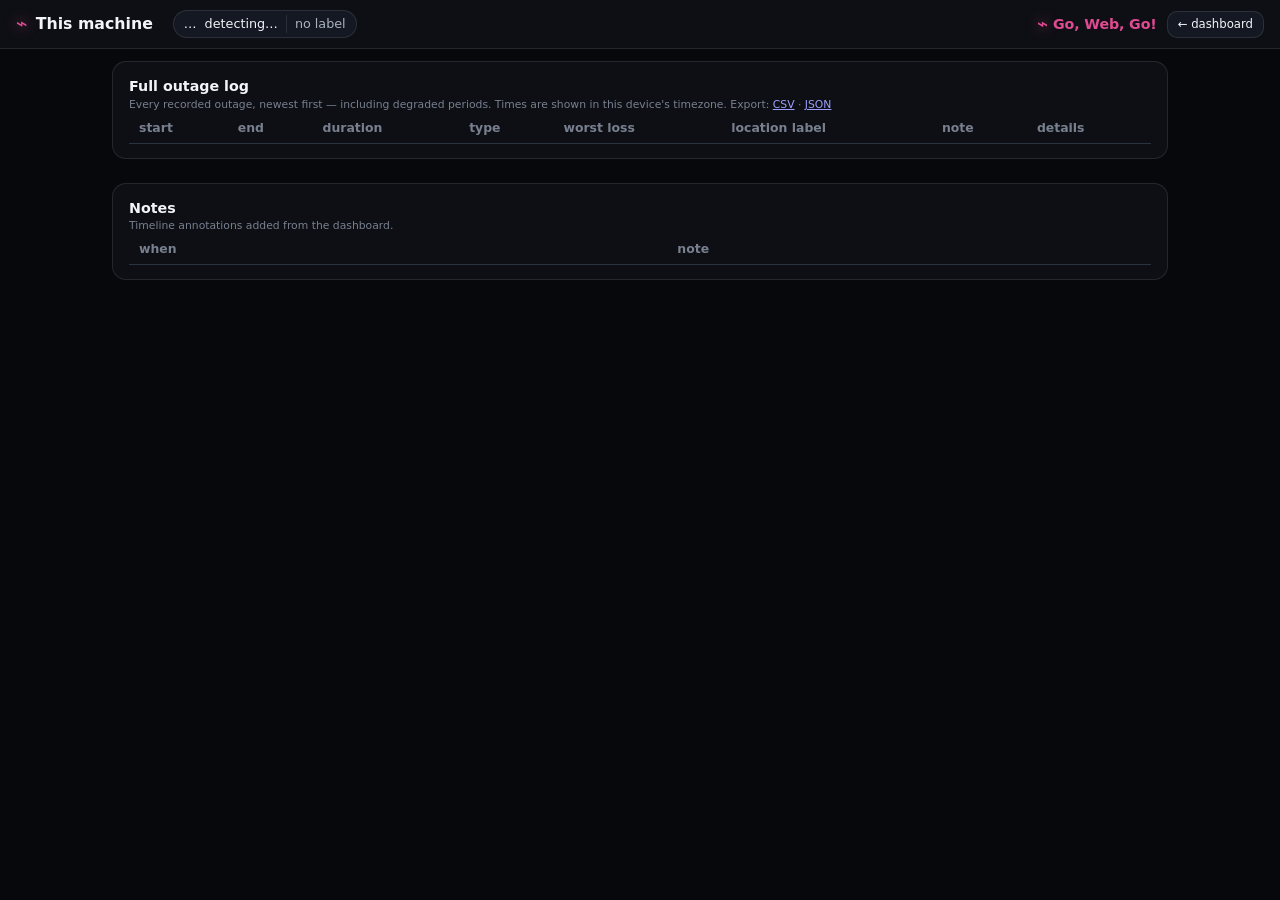
==== static/logs.html @ 20418af7 "Go, Web, Go! — home network monitor Self-hosted FastAPI + SQLite monitor with a live SSE dashboard: " ====
<!DOCTYPE html>
<html lang="en">
<head>
<meta charset="utf-8">
<meta name="viewport" content="width=device-width, initial-scale=1">
<title>Outage log — Go, Web, Go!</title>
<link rel="icon" id="favicon" href="icon.svg" type="image/svg+xml">
<link rel="stylesheet" href="themes.css?v=2">
<link rel="stylesheet" href="style.css?v=16">
<style>
  main { max-width: 1080px; }
  .log-head { display: flex; align-items: baseline; gap: 12px;
    flex-wrap: wrap; }
  .log-head .back { color: var(--accent); text-decoration: none;
    font-size: 0.85rem; }
  .log-head .back:hover { text-decoration: underline; }
  details.trace { margin-top: 4px; }
  details.trace summary { cursor: pointer; color: var(--accent);
    font-size: 0.75rem; }
  details.trace pre { font: 0.72rem/1.5 ui-monospace, Consolas, monospace;
    color: var(--ink-2); overflow-x: auto; margin-top: 4px; }
  .muted { color: var(--muted); }
  td { vertical-align: top; }
  .note-cell { max-width: 240px; }
  .note-view { background: none; border: none; padding: 0; cursor: pointer;
    color: var(--ink); font: inherit; text-align: left; }
  .note-view:hover { color: var(--accent); }
  .note-add, .note-edit { background: none; border: 1px dashed var(--border);
    border-radius: 8px; padding: 2px 8px; cursor: pointer;
    color: var(--muted); font-size: 0.75rem; }
  .note-add:hover, .note-edit:hover { color: var(--accent);
    border-color: var(--accent); }
  .note-edit { border-style: solid; margin-left: 6px; }
  #noteDlg textarea { width: 100%; min-height: 90px; margin: 10px 0;
    background: var(--surface-2); border: 1px solid var(--border);
    color: var(--ink); border-radius: 10px; padding: 8px 10px;
    font: inherit; resize: vertical; }
</style>
</head>
<body>
<header class="topbar">
  <div class="brand">
    <a class="brand-link" href="index.html" aria-label="Back to dashboard">
      <span class="logo" aria-hidden="true">⌁</span>
      <h1 id="machineName">This machine</h1>
    </a>
    <span id="monState" class="mon-state" role="status"></span>
  </div>
  <div class="conn-badge" id="connBadge">
    <span id="connIcon" aria-hidden="true">…</span>
    <span id="connName">detecting…</span>
    <span class="label-chip"><span id="labelText">no label</span></span>
  </div>
  <div class="top-actions">
    <span class="app-name">Go,&nbsp;Web,&nbsp;Go!</span>
    <a class="btn btn-small" href="index.html">← dashboard</a>
  </div>
</header>
<main>
  <div class="card">
    <div class="log-head">
      <h2>Full outage log</h2>
      <span class="hint" id="count"></span>
    </div>
    <p class="fineprint">Every recorded outage, newest first — including
      degraded periods. Times are shown in this device's timezone.
      Export: <a id="csv" href="/api/export?table=outages&from=0&to=0">CSV</a>
      · <a id="json" href="/api/export?table=outages&fmt=json&from=0&to=0">JSON</a></p>
    <div class="table-scroll" style="max-height:none">
      <table>
        <thead><tr><th>start</th><th>end</th><th>duration</th><th>type</th>
          <th>worst loss</th><th>location label</th><th>note</th>
          <th>details</th></tr>
        </thead>
        <tbody id="rows"></tbody>
      </table>
    </div>
  </div>
  <div class="card" style="margin-top:12px">
    <h2>Notes</h2>
    <p class="fineprint">Timeline annotations added from the dashboard.</p>
    <div class="table-scroll" style="max-height:none">
      <table>
        <thead><tr><th>when</th><th>note</th></tr></thead>
        <tbody id="notes"></tbody>
      </table>
    </div>
  </div>
</main>
<dialog id="noteDlg">
  <form method="dialog" id="noteForm">
    <h2>Note for this outage</h2>
    <p class="fineprint" id="noteWhen"></p>
    <textarea id="noteText" maxlength="500"
      placeholder="e.g. router was mid-reboot / ISP confirmed maintenance"
      ></textarea>
    <p class="err" id="noteErr" role="alert"></p>
    <div class="row">
      <button type="button" class="btn" data-dismiss>Cancel</button>
      <button class="btn btn-primary" id="noteSave" value="ok">Save</button>
    </div>
  </form>
</dialog>
<dialog id="loginDlg">
  <form method="dialog" id="loginForm">
    <h2>Enter passcode</h2>
    <p class="fineprint">This dashboard is passcode-protected. Enter the
      passcode to continue.</p>
    <input id="pin" type="password" inputmode="numeric" pattern="[0-9]*"
           autocomplete="current-password" placeholder="passcode" required>
    <p id="loginErr" class="err" role="alert"></p>
    <div class="row">
      <button class="btn btn-primary" id="loginGo" value="ok">Unlock</button>
    </div>
  </form>
</dialog>
<script src="favicon.js?v=2"></script>
<script>
"use strict";
document.documentElement.dataset.theme =
  localStorage.getItem("wtb_theme") || "neon";

let csrf = localStorage.getItem("wtb_csrf") || null;

/* passcode gate, mirrors app.js showLogin */
function showLogin(blocking) {
  return new Promise((resolve) => {
    const dlg = document.getElementById("loginDlg");
    document.getElementById("loginErr").textContent = "";
    document.getElementById("pin").value = "";
    dlg.returnValue = "";
    if (dlg.open) return resolve(false);
    dlg.showModal();
    dlg.onkeydown = (ev) => {
      if (blocking && ev.key === "Escape") ev.preventDefault();
    };
    document.getElementById("loginForm").onsubmit = async (ev) => {
      ev.preventDefault();
      try {
        const r = await fetch("/api/auth/login", {
          method: "POST", headers: { "Content-Type": "application/json" },
          body: JSON.stringify({
            passcode: document.getElementById("pin").value }),
        });
        if (!r.ok) throw r;
        csrf = (await r.json()).csrf;
        localStorage.setItem("wtb_csrf", csrf);
        dlg.close("ok");
      } catch (e) {
        document.getElementById("loginErr").textContent =
          e.status === 429 ? "Too many attempts — wait 5 minutes."
            : "Wrong passcode.";
      }
    };
    dlg.onclose = () => resolve(dlg.returnValue === "ok");
  });
}

const LAYER = {
  link: ["--lay-link", "link — cable/dock/adapter/WiFi"],
  lan: ["--lay-lan", "router/LAN"],
  internet: ["--lay-inet", "internet (ISP)"],
  degraded: ["--warn", "degraded (loss/latency)"],
  dns: ["--warn", "DNS"],
};
const esc = (s) => String(s).replace(/[&<>"']/g, (c) => ({
  "&": "&amp;", "<": "&lt;", ">": "&gt;", '"': "&quot;", "'": "&#39;" }[c]));
const pad = (n) => String(n).padStart(2, "0");
function fmt(ts) {
  const d = new Date(ts * 1000);
  return `${d.getFullYear()}-${pad(d.getMonth() + 1)}-${pad(d.getDate())} ` +
    `${pad(d.getHours())}:${pad(d.getMinutes())}:${pad(d.getSeconds())}`;
}
function dur(s) {
  s = Math.round(s);
  if (s < 60) return s + "s";
  if (s < 3600) return `${(s / 60) | 0}m ${s % 60}s`;
  return `${(s / 3600) | 0}h ${((s % 3600) / 60) | 0}m`;
}

const now = Date.now() / 1000;

// same live header + favicon as the dashboard, refreshed every 30 s
function refreshStatus() {
  fetch("/api/status").then((r) => r.json()).then((s) => {
    document.getElementById("machineName").textContent =
      s.machine_name || "This machine";
    const mon = document.getElementById("monState");
    mon.innerHTML = (s.monitoring ? "●" : "⏸")
      + ' <span class="mon-txt">' + (s.monitoring ? "recording" : "paused")
      + "</span>";
    mon.className = "mon-state " + (s.monitoring ? "rec" : "paused");
    document.getElementById("connIcon").textContent =
      s.conn_type === "wifi" ? "📶" : "🔌";
    let name = s.conn_type === "wifi" ? (s.ssid || "WiFi")
      : (s.adapter || "…");
    if (s.link_mbps) name += ` · ${s.link_mbps >= 1000
      ? (s.link_mbps / 1000) + " Gbps" : s.link_mbps + " Mbps"}`;
    document.getElementById("connName").textContent = name;
    document.getElementById("labelText").textContent = s.label || "no label";
    wtbFavicon.update(s);
  }).catch(() => {});
}
setInterval(refreshStatus, 30000);

// exports with loading feedback
function busyDownload(el, url, filename) {
  if (el.getAttribute("aria-busy") === "true") return;
  const sp = document.createElement("span");
  sp.className = "spin";
  el.setAttribute("aria-busy", "true");
  el.prepend(sp);
  fetch(url).then((r) => r.blob()).then((b) => {
    const u = URL.createObjectURL(b);
    const a = document.createElement("a");
    a.href = u; a.download = filename; a.click();
    URL.revokeObjectURL(u);
  }).finally(() => { sp.remove(); el.removeAttribute("aria-busy"); });
}
document.getElementById("csv").onclick = (e) => {
  e.preventDefault();
  busyDownload(e.target, `/api/export?table=outages&from=0&to=${now}`,
               "whatthebit_outages.csv");
};
document.getElementById("json").onclick = (e) => {
  e.preventDefault();
  busyDownload(e.target,
               `/api/export?table=outages&fmt=json&from=0&to=${now}`,
               "whatthebit_outages.json");
};

let outages = [];
const NOTE_PREVIEW = 48;

function noteCell(o) {
  if (!o.note)
    return `<button class="note-add" data-id="${o.id}">＋ add note</button>`;
  const full = esc(o.note);
  const short = o.note.length > NOTE_PREVIEW
    ? esc(o.note.slice(0, NOTE_PREVIEW)) + "…" : full;
  return `<button class="note-view" data-id="${o.id}" data-open="0"
    title="click to ${o.note.length > NOTE_PREVIEW ? "expand" : "edit"}"
    >${short}</button><button class="note-edit" data-id="${o.id}"
    aria-label="edit note">✎</button>`;
}

function render() {
  document.getElementById("count").textContent =
    `${outages.length} outage${outages.length === 1 ? "" : "s"} on record`;
  document.getElementById("rows").innerHTML = outages.map((o) => {
    const [cvar, name] = LAYER[o.layer] || ["--lay-link", o.layer];
    const end = o.end_ts || now;
    let details = o.self_saturated
      ? "<div>⚠ this PC was saturating the link</div>" : "";
    if (o.traceroute) {
      details += `<details class="trace"><summary>traceroute during
        outage</summary><pre>${o.traceroute.map((h) =>
          `${String(h.hop).padStart(2)}  ${h.ip || "*"}  ${
            h.ms != null ? h.ms + " ms" : "timeout"}`).join("\n")}</pre>
        </details>`;
    } else if (o.layer === "link" || o.layer === "lan") {
      details += `<span class="muted">no traceroute — local drop, nothing
        to trace</span>`;
    }
    return `<tr>
      <td>${fmt(o.start_ts)}</td>
      <td>${o.end_ts ? fmt(o.end_ts) : "<strong>ongoing</strong>"}</td>
      <td>${dur(end - o.start_ts)}</td>
      <td><span class="layer-chip"><i class="sw"
        style="background:var(${cvar})"></i>${name}</span></td>
      <td>${o.worst_loss_pct != null
        ? o.worst_loss_pct.toFixed(0) + "%" : "–"}</td>
      <td>${o.label_at_time ? esc(o.label_at_time)
        : '<span class="muted">unlabeled</span>'}</td>
      <td class="note-cell">${noteCell(o)}</td>
      <td>${details || '<span class="muted">–</span>'}</td></tr>`;
  }).join("") || "<tr><td colspan=8>no outages recorded 🎉</td></tr>";
  wireNotes();
}

function wireNotes() {
  document.querySelectorAll(".note-view").forEach((b) => {
    b.onclick = () => {
      const o = outages.find((x) => x.id === +b.dataset.id);
      if (o.note.length <= NOTE_PREVIEW) return openNoteDlg(o);
      const open = b.dataset.open === "1";
      b.textContent = open
        ? o.note.slice(0, NOTE_PREVIEW) + "…" : o.note;
      b.dataset.open = open ? "0" : "1";
    };
  });
  document.querySelectorAll(".note-add, .note-edit").forEach((b) => {
    b.onclick = () =>
      openNoteDlg(outages.find((x) => x.id === +b.dataset.id));
  });
}

const noteDlg = document.getElementById("noteDlg");
let noteFor = null;
function openNoteDlg(o) {
  noteFor = o;
  document.getElementById("noteWhen").textContent =
    `${fmt(o.start_ts)} · ${(LAYER[o.layer] || [0, o.layer])[1]}`;
  document.getElementById("noteText").value = o.note || "";
  document.getElementById("noteErr").textContent = "";
  noteDlg.showModal();
}

async function saveNote(text) {
  const call = () => fetch("/api/outage/note", {
    method: "POST",
    headers: { "Content-Type": "application/json", "X-CSRF": csrf || "" },
    body: JSON.stringify({ id: noteFor.id, text }),
  });
  let r = await call();
  if (r.status === 401 && await showLogin(false)) r = await call();
  if (!r.ok) {
    document.getElementById("noteErr").textContent =
      "Saving failed (" + r.status + ").";
    return false;
  }
  return true;
}

document.getElementById("noteForm").onsubmit = async (ev) => {
  if (ev.submitter && ev.submitter.value === "cancel") return;
  ev.preventDefault();
  const btn = document.getElementById("noteSave");
  const sp = document.createElement("span");
  sp.className = "spin";
  btn.setAttribute("aria-busy", "true");
  btn.prepend(sp);
  try {
    const text = document.getElementById("noteText").value.trim();
    if (await saveNote(text)) {
      noteFor.note = text || null;
      noteDlg.close();
      render();
    }
  } finally {
    sp.remove();
    btn.removeAttribute("aria-busy");
  }
};

function loadData() {
  fetch(`/api/outages?from=0&to=${now}`).then((r) => r.json()).then((o) => {
    outages = o;
    render();
  });

  fetch(`/api/notes?from=0&to=${now}`).then((r) => r.json()).then((ns) => {
    document.getElementById("notes").innerHTML = ns.reverse().map((n) =>
      `<tr><td>${fmt(n.ts)}</td><td>${esc(n.text)}</td></tr>`).join("")
      || "<tr><td colspan=2>none yet</td></tr>";
  });
}

// dialog Cancel buttons are type=button so Enter submits the primary action
document.addEventListener("click", (ev) => {
  const b = ev.target.closest("[data-dismiss]");
  if (b) { const d = b.closest("dialog"); if (d) d.close("cancel"); }
});

// gate on the passcode when protected and not on the host, then load
async function boot() {
  let st = { enabled: false, authed: true, superuser: true };
  try { st = await (await fetch("/api/auth/state")).json(); } catch { /* */ }
  if (st.enabled && !st.authed && !st.superuser) await showLogin(true);
  refreshStatus();
  loadData();
}
boot();
</script>
</body>
</html>
---- static/themes.css ----
/* Three themes as CSS custom properties. Series palettes were validated with
   the dataviz six-checks script against each theme's own chart surface
   (lightness band, chroma floor, adjacent-pair CVD ΔE, 3:1 contrast). Series
   colors follow the entity: 1=router, 2=1.1.1.1, 3=8.8.8.8, 4=ISP hop,
   5=download, 6=upload. Status colors are reserved for states and never
   reused as series. */

:root, :root[data-theme="neon"] {
  color-scheme: dark;
  --page: #07080b;
  --surface: #0d0f14;
  --surface-2: #141822;
  --ink: #f2f4f8;
  --ink-2: #aab2c0;
  --muted: #78808f;
  --grid: #1d222e;
  --baseline: #2b3242;
  --border: rgba(255,255,255,0.10);
  --accent: #e04a92;

  --series-1: #2196d9;  /* router */
  --series-2: #e06a2b;  /* 1.1.1.1 */
  --series-3: #10a659;  /* 8.8.8.8 */
  --series-4: #e04a92;  /* ISP hop */
  --series-5: #b98a00;  /* download */
  --series-6: #9a79ea;  /* upload */

  --ok: #0ca30c;
  --warn: #fab219;
  --serious: #ec835a;
  --crit: #d03b3b;
  /* outage layer identities — deliberately away from the green/amber/red
     quality ramp (CVD-checked as a set with --ok/--warn) */
  --lay-link: #d6336c;  /* link outage: cable/dock/adapter/WiFi */
  --lay-lan: #1098ad;   /* router/LAN outage */
  --lay-inet: #9a79ea;  /* internet (ISP) outage */
  --idle: #2b3242;      /* not monitoring */
  --glow: 0 0 14px;
  /* scrollbar tint (Firefox solid fallback); recomputes per theme */
  --scrollbar: color-mix(in srgb, var(--accent) 55%, var(--page));
}

:root[data-theme="midnight"] {
  color-scheme: dark;
  --page: #0c0f1a;
  --surface: #141826;
  --surface-2: #1b2033;
  --ink: #e8ebf4;
  --ink-2: #a7aec4;
  --muted: #767d95;
  --grid: #222741;
  --baseline: #303755;
  --border: rgba(255,255,255,0.09);
  --accent: #5a7de0;

  --series-1: #28a396;
  --series-2: #5a7de0;
  --series-3: #b8892b;
  --series-4: #c76f8d;
  --series-5: #8f7fd6;
  --series-6: #4e9e5f;

  --ok: #0ca30c;
  --warn: #fab219;
  --serious: #ec835a;
  --crit: #d03b3b;
  --lay-link: #d6336c;
  --lay-lan: #279fb5;
  --lay-inet: #8f7fd6;
  --idle: #303755;
  --glow: none;
}

:root[data-theme="daylight"] {
  color-scheme: light;
  --page: #f4f2ec;
  --surface: #fdfbf7;
  --surface-2: #f1eee6;
  --ink: #17181c;
  --ink-2: #4d4f58;
  --muted: #85878f;
  --grid: #e6e3d9;
  --baseline: #c9c6bb;
  --border: rgba(20,20,25,0.12);
  --accent: #d63384;

  --series-1: #2a78d6;
  --series-2: #c4501b;
  --series-3: #0e8a4d;
  --series-4: #d63384;
  --series-5: #a06b00;
  --series-6: #7048c9;

  --ok: #0a8a0a;
  --warn: #c98500;
  --serious: #cf5a2a;
  --crit: #d03b3b;
  --lay-link: #c2255c;
  --lay-lan: #0b7285;
  --lay-inet: #7048c9;
  --idle: #d8d5ca;
  --glow: none;
}

@media (prefers-reduced-motion: reduce) {
  * { animation: none !important; transition: none !important; }
}
---- static/style.css ----
* { box-sizing: border-box; margin: 0; }

/* scrollbars: neon gradient, blended into the theme instead of Windows
   gray. Chrome/Edge get the gradient via ::-webkit-scrollbar; Firefox
   can't gradient scrollbars, so it gets a solid neon tint instead —
   setting scrollbar-color in Chrome would disable the gradient, hence
   the @supports split. */
@supports not selector(::-webkit-scrollbar) {
  html { scrollbar-color: var(--scrollbar) var(--page);
    scrollbar-width: thin; }
  .table-scroll, .drawer { scrollbar-color: var(--scrollbar) transparent;
    scrollbar-width: thin; }
}
::-webkit-scrollbar { width: 10px; height: 10px; }
::-webkit-scrollbar-track { background: transparent; }
::-webkit-scrollbar-thumb {
  background: linear-gradient(180deg, var(--accent),
                              var(--series-3)) padding-box;
  border-radius: 6px; border: 2px solid transparent;
}
::-webkit-scrollbar-thumb:horizontal {
  background: linear-gradient(90deg, var(--accent),
                              var(--series-3)) padding-box;
  border-radius: 6px; border: 2px solid transparent;
}
::-webkit-scrollbar-thumb:hover { background: var(--accent); }
::-webkit-scrollbar-corner { background: transparent; }

html { font: 15px/1.45 system-ui, -apple-system, "Segoe UI", sans-serif; }
body { background: var(--page); color: var(--ink); min-height: 100vh; }
h1 { font-size: 1.05rem; font-weight: 650; }
h2 { font-size: 0.95rem; font-weight: 650; }
h3 { font-size: 0.8rem; font-weight: 600; color: var(--ink-2);
     text-transform: uppercase; letter-spacing: 0.05em; }
button { font: inherit; color: inherit; cursor: pointer;
  -webkit-user-select: none; user-select: none; }
button:disabled { cursor: not-allowed; }

/* ------------------------------------------------------------- banners */
.paused-banner, .reconnect-banner {
  position: sticky; top: 0; z-index: 50; padding: 8px 16px;
  text-align: center; font-weight: 600;
}
.paused-banner { background: var(--warn); color: #1a1400; }
.reconnect-banner { background: var(--surface-2); color: var(--warn);
  border-bottom: 1px solid var(--border); }

/* ------------------------------------------------------------- topbar */
.topbar {
  display: flex; align-items: center; gap: 12px; flex-wrap: wrap;
  padding: 10px 16px; background: var(--surface);
  border-bottom: 1px solid var(--border);
  position: sticky; top: 0; z-index: 40;
  /* arrow cursor over non-interactive header text — links/buttons set
     their own pointer, so only clickable things invite clicking */
  cursor: default;
}
.brand { display: flex; align-items: center; gap: 8px; }
.brand-link { display: flex; align-items: center; gap: 8px;
  text-decoration: none; color: inherit; cursor: pointer;
  border-radius: 8px; }
.brand-link:hover .logo { filter: brightness(1.25); }
.brand-link:hover h1 { color: var(--accent); }
.logo { color: var(--accent); font-size: 1.3rem;
        text-shadow: var(--glow) var(--accent); }
.mon-state { font-size: 0.8rem; }
.mon-state.rec { color: var(--ok); }
.mon-state.paused { color: var(--warn); }
.conn-badge {
  display: flex; align-items: center; gap: 8px; padding: 4px 10px;
  background: var(--surface-2); border: 1px solid var(--border);
  border-radius: 999px; font-size: 0.85rem; min-width: 0;
}
.conn-badge.down { outline: 2px solid var(--crit); }
#connName { white-space: nowrap; overflow: hidden; text-overflow: ellipsis;
  min-width: 0; }
.label-chip { display: inline-flex; align-items: center; gap: 4px;
  color: var(--ink-2); border-left: 1px solid var(--border);
  padding-left: 8px; min-width: 0; }
#labelText { overflow: hidden; text-overflow: ellipsis;
  white-space: nowrap; max-width: 28ch; }
.top-actions { margin-left: auto; display: flex; align-items: center;
  gap: 10px; }
/* app wordmark — the accent color in every theme, so it reads as the brand
   and stands apart from the machine name (which is primary ink) */
.app-name { font-weight: 700; font-size: 0.95rem; color: var(--accent);
  letter-spacing: -0.01em; white-space: nowrap;
  display: inline-flex; align-items: center; gap: 5px; }
.app-name::before { content: "⌁"; font-size: 1.3em; line-height: 1;
  text-shadow: var(--glow) var(--accent); }
.peer-switch { background: var(--surface-2); color: var(--ink);
  border: 1px solid var(--border); border-radius: 8px; padding: 4px 8px; }

.icon-btn {
  background: none; border: none; cursor: pointer; color: var(--ink-2);
  font-size: 1rem; padding: 4px 8px; border-radius: 8px;
}
.icon-btn:hover { background: var(--surface-2); color: var(--ink); }
#settingsBtn { font-size: 1.45rem; line-height: 1; padding: 6px 11px; }
#settingsBtn:hover { color: var(--accent);
  text-shadow: var(--glow) var(--accent); }

/* Small screens: two tidy rows — identity bar (machine + app + settings) on
   top, the connection badge full-width below. The "recording" word collapses
   to just its status dot so the top row stays uncrowded. */
@media (max-width: 640px) {
  .topbar { padding: 10px 12px; column-gap: 8px; row-gap: 8px; }
  #machineName { max-width: 40vw; overflow: hidden;
    text-overflow: ellipsis; white-space: nowrap; }
  .mon-txt { display: none; }
  .conn-badge { order: 3; width: 100%; }
}
@media (max-width: 400px) {
  .app-name { font-size: 0.86rem; }
}
.icon-btn:focus-visible, button:focus-visible, a:focus-visible,
input:focus-visible, select:focus-visible {
  outline: 2px solid var(--accent); outline-offset: 2px;
}

/* ------------------------------------------------------------- layout */
main { max-width: 1080px; margin: 0 auto; padding: 12px;
       display: flex; flex-direction: column; gap: 12px; }

.rangebar { display: flex; align-items: center; gap: 8px; }
.range-buttons { display: flex; border: 1px solid var(--border);
  border-radius: 10px; overflow: hidden; background: var(--surface); }
.range-buttons button {
  border: none; background: none; padding: 6px 14px; cursor: pointer;
  color: var(--ink-2); border-right: 1px solid var(--border);
}
.range-buttons button:last-child { border-right: none; }
.range-buttons button.active { background: var(--surface-2);
  color: var(--ink); font-weight: 650; }

.card {
  background: var(--surface); border: 1px solid var(--border);
  border-radius: 14px; padding: 14px 16px;
}
.card-head { display: flex; align-items: baseline; gap: 10px;
  flex-wrap: wrap; margin-bottom: 10px; }
.hint { color: var(--muted); font-size: 0.75rem; }

/* ------------------------------------------------------------- timeline */
.timeline { width: 100%; height: 64px; display: block; border-radius: 6px;
            cursor: pointer; }
.tl-legend { display: flex; gap: 2px; font-size: 0.72rem;
  color: var(--ink-2); margin-left: auto; flex-wrap: wrap; }
.tl-legend button { display: inline-flex; align-items: center; gap: 5px;
  background: color-mix(in srgb, var(--surface-2) 45%, transparent);
  border: 1px solid transparent; border-radius: 999px;
  padding: 2px 8px; color: var(--ink-2); font-size: 0.72rem;
  cursor: pointer; }
.tl-legend button:hover,
.tl-legend button[aria-expanded="true"] {
  background: var(--surface-2); border-color: var(--accent);
  color: var(--ink); }
.tl-legend .sw { display: inline-block; width: 10px; height: 10px;
  border-radius: 3px; }
.legend-tip { background: var(--surface-2); border: 1px solid var(--border);
  border-radius: 10px; padding: 8px 12px; font-size: 0.78rem;
  color: var(--ink-2); margin-bottom: 8px; }
.label-bands { position: relative; height: 20px; margin-top: 4px; }
.label-band { position: absolute; top: 0; height: 18px; overflow: hidden;
  font-size: 0.68rem; color: var(--ink-2); white-space: nowrap;
  border-left: 2px solid var(--baseline); padding: 1px 4px;
  background: var(--surface-2); border-radius: 0 6px 6px 0;
  text-overflow: ellipsis; }
.chart-summary { color: var(--ink-2); font-size: 0.78rem; margin-top: 6px; }
.drillin { margin-top: 10px; padding: 10px 12px; border-radius: 10px;
  background: var(--surface-2); border: 1px solid var(--border);
  font-size: 0.85rem; }
.drillin h4 { margin-bottom: 4px; }
.drillin .hops { font-family: ui-monospace, Consolas, monospace;
  font-size: 0.75rem; white-space: pre; overflow-x: auto; display: block;
  margin-top: 6px; color: var(--ink-2); }

/* ------------------------------------------------------------- tiles */
.tiles { display: grid; gap: 12px;
  grid-template-columns: repeat(auto-fit, minmax(160px, 1fr)); }
.tile { background: var(--surface); border: 1px solid var(--border);
  border-radius: 14px; padding: 12px 14px; min-height: 118px;
  display: flex; flex-direction: column; gap: 4px; }
.tile .big { font-size: 1.7rem; font-weight: 700;
  font-variant-numeric: tabular-nums; min-height: 2.4rem; }
.tile .big small { font-size: 0.9rem; font-weight: 500; color: var(--ink-2); }
.tile .med { font-size: 1.05rem; font-weight: 650;
  font-variant-numeric: tabular-nums; }
.tile .sub { color: var(--muted); font-size: 0.72rem; }
.spark { width: 100%; height: 36px; margin-top: auto; }
#quality.good { color: var(--ok); }
#quality.meh { color: var(--warn); }
#quality.bad { color: var(--crit); }

/* ------------------------------------------------------------- alerts */
.alert-config { border-bottom: 1px solid var(--border);
  padding-bottom: 12px; margin-bottom: 10px; }
/* labeled add-rule form: each control has a micro-label above it */
.alert-form { display: flex; flex-wrap: wrap; align-items: flex-end;
  gap: 12px; }
.af-field { display: flex; flex-direction: column; gap: 5px; min-width: 0; }
.af-metric { flex: 1 1 240px; }
.af-label { font-size: 0.68rem; text-transform: uppercase;
  letter-spacing: 0.05em; font-weight: 600; color: var(--muted); }
.af-inline { display: flex; align-items: center; gap: 7px; }
.af-unit { color: var(--ink-2); font-size: 0.9rem; white-space: nowrap; }

/* shared control look: bordered box, 40px tall, stands clear of the card */
.alert-form input[type=number],
.alert-config select, .drawer-body select {
  height: 40px; box-sizing: border-box;
  background-color: var(--surface-2); color: var(--ink); font: inherit;
  border: 1px solid var(--border); border-radius: 10px; }
.alert-form input[type=number] { padding: 0 12px; width: 5.5rem; }
#alertDuration { width: 5rem; }
.alert-form input[type=number]:hover,
.alert-config select:hover, .drawer-body select:hover {
  border-color: var(--accent); }
/* hide number spinners so multi-digit values fit predictably */
.alert-form input[type=number] { -moz-appearance: textfield; }
.alert-form input[type=number]::-webkit-inner-spin-button,
.alert-form input[type=number]::-webkit-outer-spin-button {
  -webkit-appearance: none; margin: 0; }

/* themed native <select>: custom box + chevron, keeps accessibility */
.alert-config select, .drawer-body select {
  appearance: none; -webkit-appearance: none;
  padding: 0 34px 0 12px; cursor: pointer; max-width: 100%;
  background-repeat: no-repeat; background-position: right 12px center;
  background-size: 12px;
  background-image: url("data:image/svg+xml,%3Csvg xmlns='http://www.w3.org/2000/svg' viewBox='0 0 12 12'%3E%3Cpath d='M2 4l4 4 4-4' fill='none' stroke='%23949494' stroke-width='1.6' stroke-linecap='round' stroke-linejoin='round'/%3E%3C/svg%3E"); }
.af-metric select { width: 100%; }
.af-add { height: 40px; }
.alert-retention-row { align-items: center; margin-top: 10px; }

@media (max-width: 560px) {
  .alert-form { flex-direction: column; align-items: stretch; }
  .af-field, .af-add { width: 100%; }
  .af-inline { width: 100%; }
  .alert-form input[type=number] { flex: 1 1 auto; width: 100%; }
}
.alert-rules { display: flex; flex-direction: column; gap: 4px;
  margin: 8px 0; }
.alert-rules:empty { margin: 0; }
.alert-rule { display: flex; align-items: center; gap: 8px;
  background: var(--surface-2); border-radius: 8px; padding: 5px 10px;
  font-size: 0.8rem; }
.alert-rule .x { margin-left: auto; cursor: pointer; color: var(--muted);
  background: none; border: none; font-size: 1rem; padding: 0 4px; }
.alert-rule .x:hover { color: var(--crit); }
.alert-badge { display: inline-flex; align-items: center; justify-content:
  center; min-width: 18px; height: 18px; padding: 0 5px; border-radius: 999px;
  background: var(--warn); color: #1a1400; font-size: 0.7rem; font-weight: 700;
  margin-left: 6px; }
td .row-x { background: none; border: none; cursor: pointer;
  color: var(--muted); font-size: 0.95rem; padding: 0 4px; }
td .row-x:hover { color: var(--crit); }

/* ------------------------------------------------------------- drop log */
.drops-scroll { max-height: 230px; }
.log-link { margin-left: auto; font-size: 0.78rem; color: var(--accent);
  text-decoration: none; }
.log-link:hover { text-decoration: underline; }

/* ------------------------------------------------------------- charts */
.chart-wrap { position: relative; height: 240px; }
@media (max-width: 560px) { .chart-wrap { height: 200px; } }

/* ------------------------------------------------------------- tables */
.table-scroll { overflow-x: auto; max-height: 300px; overflow-y: auto; }
table { border-collapse: collapse; width: 100%; font-size: 0.83rem; }
th { text-align: left; color: var(--muted); font-weight: 600;
  padding: 6px 10px; border-bottom: 1px solid var(--baseline);
  position: sticky; top: 0; background: var(--surface); }
td { padding: 6px 10px; border-bottom: 1px solid var(--grid);
  font-variant-numeric: tabular-nums; }
tr.clickable { cursor: pointer; }
tr.clickable:hover td { background: var(--surface-2); }
.layer-chip { display: inline-flex; align-items: center; gap: 5px;
  font-size: 0.75rem; padding: 1px 8px; border-radius: 999px;
  border: 1px solid var(--border); background: var(--surface-2); }
.layer-chip .sw { width: 8px; height: 8px; border-radius: 50%; }

/* ------------------------------------------------------------- insights */
.stat-tiles { display: grid; gap: 10px; margin-bottom: 10px;
  grid-template-columns: repeat(auto-fit, minmax(130px, 1fr)); }
.stat { background: var(--surface-2); border-radius: 10px; padding: 10px;
  min-height: 68px; }
.stat .v { font-size: 1.25rem; font-weight: 700;
  font-variant-numeric: tabular-nums; }
.stat .k { color: var(--muted); font-size: 0.72rem; }
.verdict { background: var(--surface-2); border-left: 3px solid var(--accent);
  padding: 10px 12px; border-radius: 8px; font-size: 0.9rem; margin: 8px 0; }
.sub-h { margin: 14px 0 6px; }

.heatmap { display: grid; grid-template-columns: 34px repeat(24, 1fr);
  gap: 2px; font-size: 0.62rem; color: var(--muted); }
.heatmap .hm-cell { aspect-ratio: 1; border-radius: 2px;
  background: var(--surface-2); min-width: 8px; }
.heatmap .hm-lab { display: flex; align-items: center; }
.heatmap .hm-hour { text-align: center; }

/* ------------------------------------------------------------- drawer */
.drawer { position: fixed; top: 0; right: 0; bottom: 0; width: min(360px, 92vw);
  background: var(--surface); border-left: 1px solid var(--border);
  z-index: 60; overflow-y: auto; box-shadow: -8px 0 30px rgba(0,0,0,0.35); }
.drawer-head { display: flex; justify-content: space-between;
  align-items: center; padding: 14px 16px;
  border-bottom: 1px solid var(--border); }
.drawer-body { padding: 14px 16px; display: flex; flex-direction: column;
  gap: 10px; }
.drawer-body h3 { margin-top: 10px; }
.row { display: flex; gap: 8px; flex-wrap: wrap; align-items: center; }
.row input[type=text] { flex: 1; min-width: 120px; }

.theme-pick { display: flex; gap: 8px; flex-wrap: wrap; }
.theme-pick button { padding: 6px 12px; border-radius: 10px; cursor: pointer;
  border: 1px solid var(--border); background: var(--surface-2); }
.theme-pick button.active { border-color: var(--accent);
  box-shadow: 0 0 0 1px var(--accent); }

.diag { background: var(--surface-2); border-radius: 10px; padding: 10px;
  font-size: 0.8rem; color: var(--ink-2); }
.diag .warn { color: var(--warn); font-weight: 600; }
.fineprint { color: var(--muted); font-size: 0.72rem; }

/* ------------------------------------------------------------- controls */
.btn { display: inline-block; padding: 7px 14px; border-radius: 10px;
  border: 1px solid var(--border); background: var(--surface-2);
  cursor: pointer; text-decoration: none; color: var(--ink);
  font-size: 0.85rem; }
.btn:hover { border-color: var(--accent); }
.btn-primary { background: var(--accent); color: #fff;
  border-color: transparent; }
.btn-small { padding: 4px 10px; font-size: 0.78rem; }
.btn-danger { border-color: var(--crit); color: var(--crit); }
.btn[disabled] { opacity: 0.5; cursor: not-allowed; }

/* loading feedback: spinner injected by withBusy() while an action runs */
.spin { width: 12px; height: 12px; border-radius: 50%; flex: none;
  display: inline-block; vertical-align: -2px; margin-right: 6px;
  border: 2px solid color-mix(in srgb, currentColor 25%, transparent);
  border-top-color: currentColor; animation: spin 0.7s linear infinite; }
@keyframes spin { to { transform: rotate(360deg); } }
[aria-busy="true"] { opacity: 0.75; pointer-events: none; }

.info-btn { font-size: 0.85rem; margin-left: auto; }
.info-btn[aria-expanded="true"] { color: var(--accent); }

input[type=text], input[type=password], input[type=number],
.drawer-body select {
  background: var(--surface-2); border: 1px solid var(--border);
  color: var(--ink); border-radius: 10px; padding: 8px 10px; font: inherit;
}
.drawer-body select { cursor: pointer; }

/* margin:auto restores centering that the `* { margin:0 }` reset removes */
dialog { background: var(--surface); color: var(--ink); margin: auto;
  border: 1px solid color-mix(in srgb, var(--accent) 45%, var(--border));
  border-radius: 14px; padding: 18px; width: min(400px, 92vw);
  box-shadow: 0 18px 60px rgba(0, 0, 0, 0.55); }
dialog::backdrop { background: rgba(0, 0, 0, 0.65);
  backdrop-filter: blur(3px); }
dialog h2 { margin-bottom: 8px; }
dialog input { width: 100%; margin: 10px 0; }
dialog .row { justify-content: flex-end; }
.err { color: var(--crit); font-size: 0.8rem; min-height: 1.2em; }
.quick-labels { display: flex; gap: 6px; flex-wrap: wrap; }
.quick-labels button { font-size: 0.75rem; padding: 3px 10px;
  border-radius: 999px; border: 1px solid var(--border);
  background: var(--surface-2); cursor: pointer; }
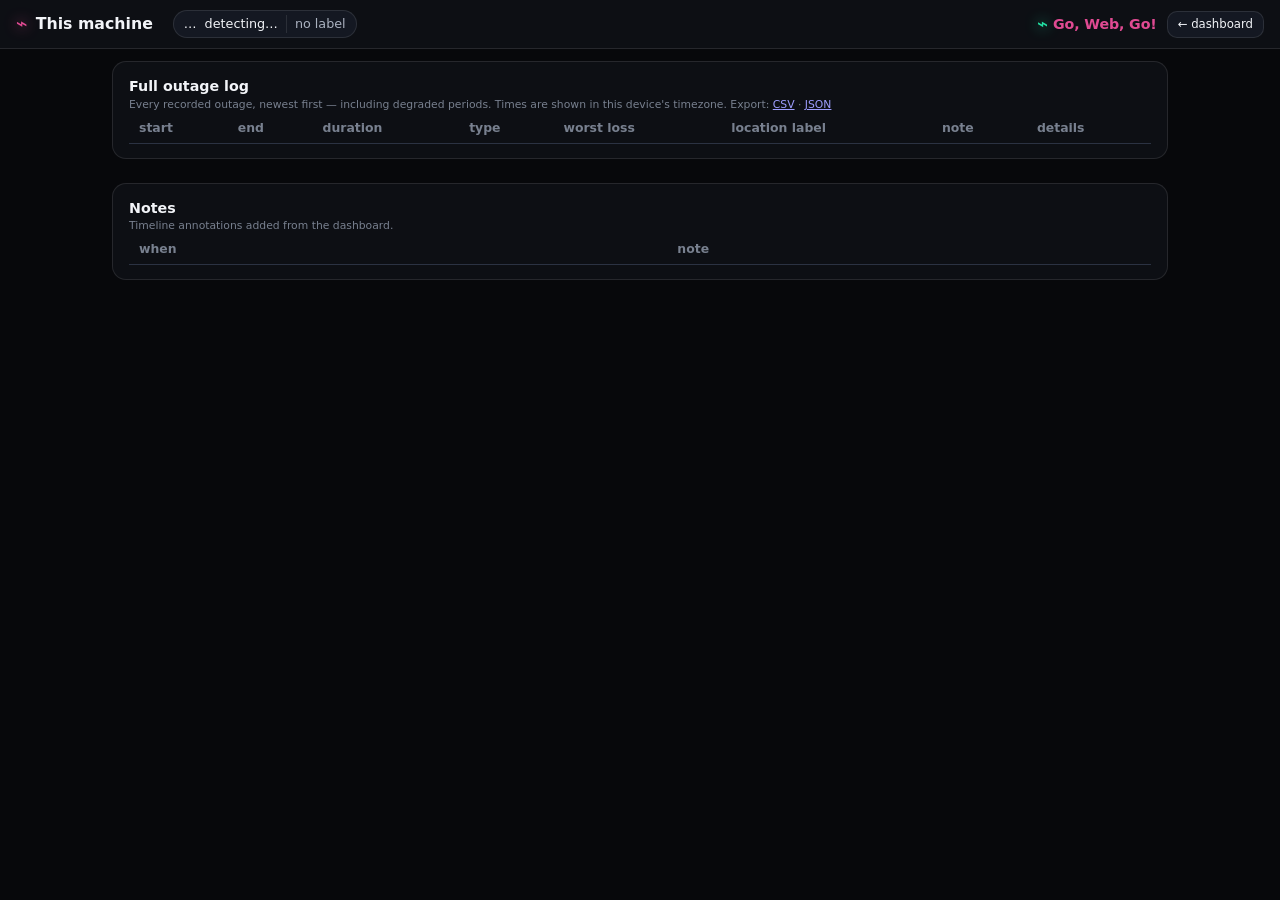
==== commit d3bcbaa6: "icon color updated" ====
--- a/static/logs.html
+++ b/static/logs.html
@@ -5,8 +5,8 @@
 <meta name="viewport" content="width=device-width, initial-scale=1">
 <title>Outage log — Go, Web, Go!</title>
 <link rel="icon" id="favicon" href="icon.svg" type="image/svg+xml">
-<link rel="stylesheet" href="themes.css?v=2">
-<link rel="stylesheet" href="style.css?v=16">
+<link rel="stylesheet" href="themes.css?v=3">
+<link rel="stylesheet" href="style.css?v=17">
 <style>
   main { max-width: 1080px; }
   .log-head { display: flex; align-items: baseline; gap: 12px;
--- a/static/themes.css
+++ b/static/themes.css
@@ -17,6 +17,7 @@
   --baseline: #2b3242;
   --border: rgba(255,255,255,0.10);
   --accent: #e04a92;
+  --logo: #22e0a3;   /* app-mark: neon green-teal, complements the pink */
 
   --series-1: #2196d9;  /* router */
   --series-2: #e06a2b;  /* 1.1.1.1 */
@@ -52,6 +53,7 @@
   --baseline: #303755;
   --border: rgba(255,255,255,0.09);
   --accent: #5a7de0;
+  --logo: #3fb8ad;   /* app-mark: aqua, coordinates with the indigo */
 
   --series-1: #28a396;
   --series-2: #5a7de0;
@@ -83,6 +85,7 @@
   --baseline: #c9c6bb;
   --border: rgba(20,20,25,0.12);
   --accent: #d63384;
+  --logo: #0f766e;   /* app-mark: deep teal, reads on the light surface */
 
   --series-1: #2a78d6;
   --series-2: #c4501b;
--- a/static/style.css
+++ b/static/style.css
@@ -87,7 +87,7 @@
   letter-spacing: -0.01em; white-space: nowrap;
   display: inline-flex; align-items: center; gap: 5px; }
 .app-name::before { content: "⌁"; font-size: 1.3em; line-height: 1;
-  text-shadow: var(--glow) var(--accent); }
+  color: var(--logo); text-shadow: var(--glow) var(--logo); }
 .peer-switch { background: var(--surface-2); color: var(--ink);
   border: 1px solid var(--border); border-radius: 8px; padding: 4px 8px; }
 
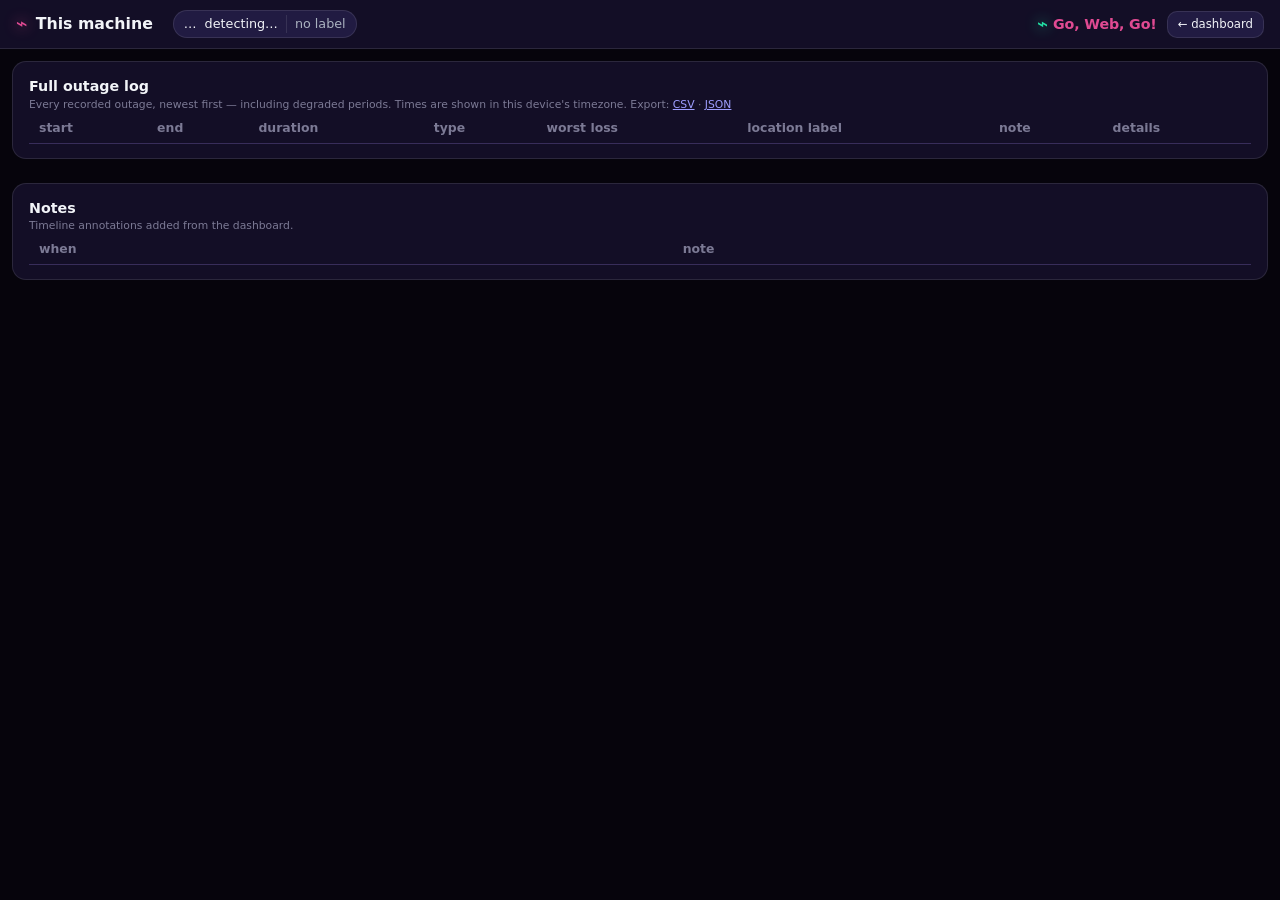
==== commit 4d58fc74: "Background color updated. Spacing issue in Alerts on mobile fixed." ====
--- a/static/logs.html
+++ b/static/logs.html
@@ -5,10 +5,10 @@
 <meta name="viewport" content="width=device-width, initial-scale=1">
 <title>Outage log — Go, Web, Go!</title>
 <link rel="icon" id="favicon" href="icon.svg" type="image/svg+xml">
-<link rel="stylesheet" href="themes.css?v=3">
-<link rel="stylesheet" href="style.css?v=17">
+<link rel="stylesheet" href="themes.css?v=5">
+<link rel="stylesheet" href="style.css?v=19">
 <style>
-  main { max-width: 1080px; }
+  main { max-width: 1720px; }
   .log-head { display: flex; align-items: baseline; gap: 12px;
     flex-wrap: wrap; }
   .log-head .back { color: var(--accent); text-decoration: none;
--- a/static/themes.css
+++ b/static/themes.css
@@ -7,14 +7,16 @@
 
 :root, :root[data-theme="neon"] {
   color-scheme: dark;
-  --page: #07080b;
-  --surface: #0d0f14;
-  --surface-2: #141822;
+  /* deep near-black ramp with a violet tint (not blue-grey): page ~black,
+     each step a touch more saturated purple */
+  --page: #06040c;
+  --surface: #130e26;
+  --surface-2: #211b42;
   --ink: #f2f4f8;
   --ink-2: #aab2c0;
-  --muted: #78808f;
-  --grid: #1d222e;
-  --baseline: #2b3242;
+  --muted: #7c7a95;
+  --grid: #251d40;
+  --baseline: #382d5a;
   --border: rgba(255,255,255,0.10);
   --accent: #e04a92;
   --logo: #22e0a3;   /* app-mark: neon green-teal, complements the pink */
@@ -35,7 +37,7 @@
   --lay-link: #d6336c;  /* link outage: cable/dock/adapter/WiFi */
   --lay-lan: #1098ad;   /* router/LAN outage */
   --lay-inet: #9a79ea;  /* internet (ISP) outage */
-  --idle: #2b3242;      /* not monitoring */
+  --idle: #322a52;      /* not monitoring */
   --glow: 0 0 14px;
   /* scrollbar tint (Firefox solid fallback); recomputes per theme */
   --scrollbar: color-mix(in srgb, var(--accent) 55%, var(--page));
--- a/static/style.css
+++ b/static/style.css
@@ -119,7 +119,7 @@
 }
 
 /* ------------------------------------------------------------- layout */
-main { max-width: 1080px; margin: 0 auto; padding: 12px;
+main { max-width: 1720px; margin: 0 auto; padding: 12px;
        display: flex; flex-direction: column; gap: 12px; }
 
 .rangebar { display: flex; align-items: center; gap: 8px; }
@@ -235,6 +235,9 @@
 
 @media (max-width: 560px) {
   .alert-form { flex-direction: column; align-items: stretch; }
+  /* in a column, flex-basis is height — clear the 240px so fields hug their
+     content instead of leaving a tall empty gap */
+  .af-metric { flex: 0 1 auto; }
   .af-field, .af-add { width: 100%; }
   .af-inline { width: 100%; }
   .alert-form input[type=number] { flex: 1 1 auto; width: 100%; }
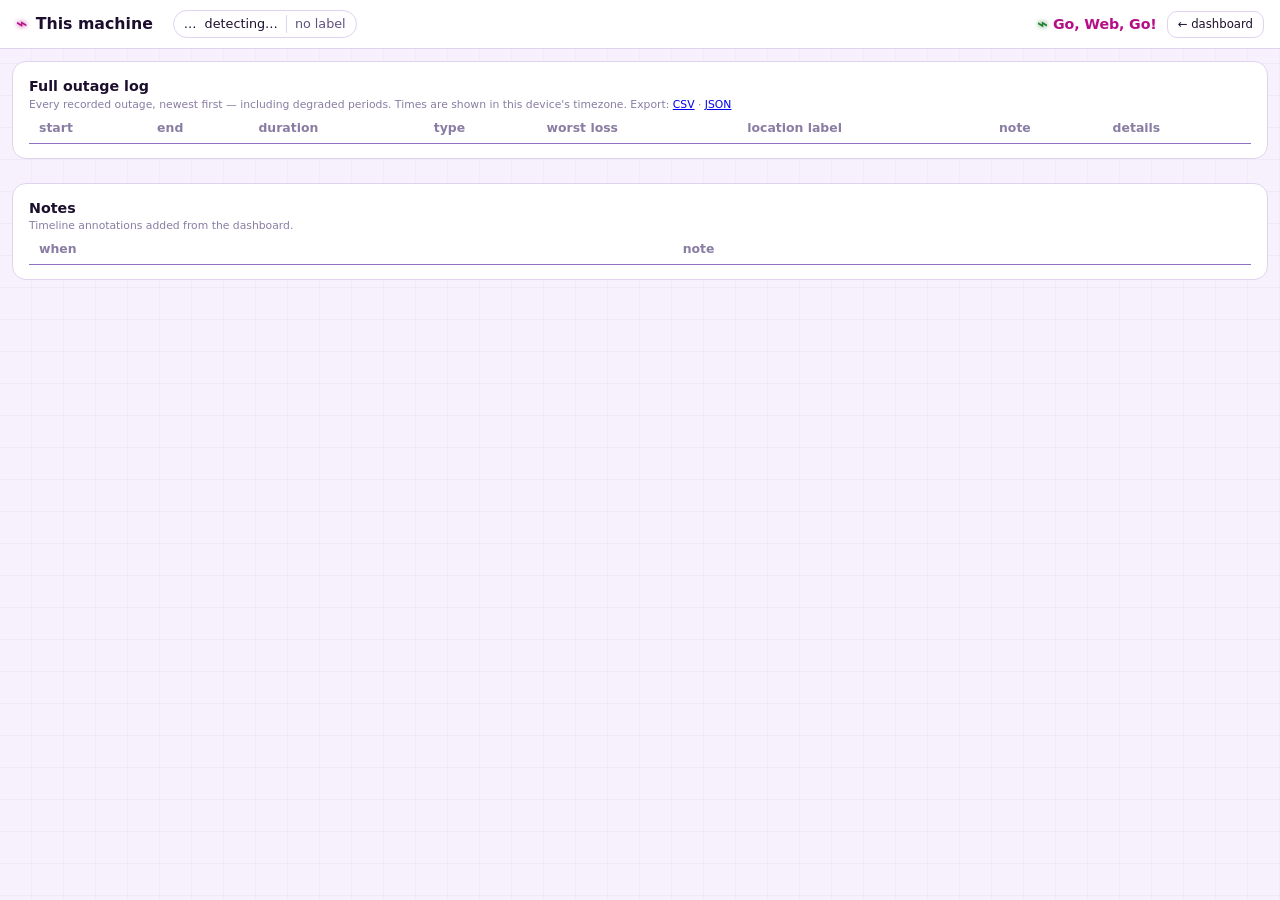
==== commit 14d43be9: "first pass with themes applied from theme-service skill" ====
--- a/static/logs.html
+++ b/static/logs.html
@@ -5,8 +5,11 @@
 <meta name="viewport" content="width=device-width, initial-scale=1">
 <title>Outage log — Go, Web, Go!</title>
 <link rel="icon" id="favicon" href="icon.svg" type="image/svg+xml">
-<link rel="stylesheet" href="themes.css?v=5">
-<link rel="stylesheet" href="style.css?v=19">
+<script src="theme/theme-init.js"></script>
+<link rel="stylesheet" href="theme/theme.css?v=1">
+<link rel="stylesheet" href="theme/effects.css?v=1">
+<link rel="stylesheet" href="theme/bridge.css?v=1">
+<link rel="stylesheet" href="style.css?v=20">
 <style>
   main { max-width: 1720px; }
   .log-head { display: flex; align-items: baseline; gap: 12px;
@@ -37,7 +40,7 @@
     font: inherit; resize: vertical; }
 </style>
 </head>
-<body>
+<body class="fx-grid">
 <header class="topbar">
   <div class="brand">
     <a class="brand-link" href="index.html" aria-label="Back to dashboard">
@@ -117,8 +120,7 @@
 <script src="favicon.js?v=2"></script>
 <script>
 "use strict";
-document.documentElement.dataset.theme =
-  localStorage.getItem("wtb_theme") || "neon";
+/* theme is applied pre-paint by theme/theme-init.js (reads localStorage) */
 
 let csrf = localStorage.getItem("wtb_csrf") || null;
 
--- a/static/theme/theme.css
+++ b/static/theme/theme.css
@@ -0,0 +1,404 @@
+/* =============================================================================
+   Theme Service — finalized themes. v0.3.0. Built-ins: draft-3; local: 0.
+   GENERATED by tools/build-final.mjs — build output, not committed. Edit the palette
+   source (tools/palettes/draft-*.mjs = built-in; local.mjs = yours) and rebuild.
+   Pair with effects.css + components.css.
+
+   Usage: include theme.css (+ effects.css + components.css). With no data-theme,
+   the default (Rink Classic) renders — dark, or light under prefers-color-scheme: light.
+   Force any theme with <html data-theme="<id>">.
+   Theme ids: rink-classic-dark, rink-classic-dark-no-background, midnight-arcade-dark, midnight-arcade-dark-no-background, hot-neon-dark, hot-neon-dark-no-background, synthwave-sunset-dark, acid-arcade-dark, rink-classic-light, rink-classic-light-no-background, midnight-arcade-light, midnight-arcade-light-no-background, acid-arcade-light, acid-arcade-light-no-background, hot-neon-light, synthwave-sunset-light.
+   ============================================================================= */
+
+/* Default theme (Rink Classic). */
+:root {
+  color-scheme: dark;
+  --glow-strength: 1;
+  --fx-grid-opacity: 0.4;
+  --bg: #070110;
+  --bg-panel: #110620;
+  --bg-elevated: #1b0c30;
+  --text: #f3ecff;
+  --text-muted: #bcadde;
+  --border: #34205a;
+  --border-strong: #8064c0;
+  --focus-ring: #3ceaff;
+  --accent-pink: #ff2ec4;
+  --on-pink: #22001a;
+  --accent-green: #5bff3a;
+  --on-green: #062600;
+  --accent-blue: #3ceaff;
+  --on-blue: #00212b;
+  --accent-purple: #b57fff;
+  --on-purple: #1a0838;
+}
+
+@media (prefers-color-scheme: light) {
+  :root:not([data-theme]) {
+    color-scheme: light;
+    --glow-strength: 0.35;
+    --bg: #f6f1fc;
+    --bg-panel: #ffffff;
+    --bg-elevated: #ffffff;
+    --text: #1c0f2e;
+    --text-muted: #5f5080;
+    --border: #e0d3f0;
+    --border-strong: #9070c0;
+    --focus-ring: #7b2ff0;
+    --accent-pink: #b60f86;
+    --on-pink: #ffffff;
+    --accent-green: #1f7d2f;
+    --on-green: #ffffff;
+    --accent-blue: #0a6a9e;
+    --on-blue: #ffffff;
+    --accent-purple: #6d28d9;
+    --on-purple: #ffffff;
+  }
+}
+
+/* All themes — force with data-theme="<id>". */
+[data-theme="rink-classic-dark"] {
+  color-scheme: dark;
+  --glow-strength: 1;
+  --fx-grid-opacity: 0.4;
+  --bg: #070110;
+  --bg-panel: #110620;
+  --bg-elevated: #1b0c30;
+  --text: #f3ecff;
+  --text-muted: #bcadde;
+  --border: #34205a;
+  --border-strong: #8064c0;
+  --focus-ring: #3ceaff;
+  --accent-pink: #ff2ec4;
+  --on-pink: #22001a;
+  --accent-green: #5bff3a;
+  --on-green: #062600;
+  --accent-blue: #3ceaff;
+  --on-blue: #00212b;
+  --accent-purple: #b57fff;
+  --on-purple: #1a0838;
+}
+
+[data-theme="rink-classic-dark-no-background"] {
+  color-scheme: dark;
+  --glow-strength: 1;
+  --fx-grid-opacity: 0;
+  --bg: #070110;
+  --bg-panel: #110620;
+  --bg-elevated: #1b0c30;
+  --text: #f3ecff;
+  --text-muted: #bcadde;
+  --border: #34205a;
+  --border-strong: #8064c0;
+  --focus-ring: #3ceaff;
+  --accent-pink: #ff2ec4;
+  --on-pink: #22001a;
+  --accent-green: #5bff3a;
+  --on-green: #062600;
+  --accent-blue: #3ceaff;
+  --on-blue: #00212b;
+  --accent-purple: #b57fff;
+  --on-purple: #1a0838;
+}
+
+[data-theme="midnight-arcade-dark"] {
+  color-scheme: dark;
+  --glow-strength: 1;
+  --fx-grid-opacity: 0.4;
+  --bg: #06081a;
+  --bg-panel: #0e132e;
+  --bg-elevated: #171d40;
+  --text: #eaf0ff;
+  --text-muted: #a9b6e6;
+  --border: #25305e;
+  --border-strong: #6072c4;
+  --focus-ring: #5cc8ff;
+  --accent-pink: #f060c4;
+  --on-pink: #26011c;
+  --accent-green: #54ffc4;
+  --on-green: #00241a;
+  --accent-blue: #5cc8ff;
+  --on-blue: #001a2e;
+  --accent-purple: #a888f5;
+  --on-purple: #160a3a;
+}
+
+[data-theme="midnight-arcade-dark-no-background"] {
+  color-scheme: dark;
+  --glow-strength: 1;
+  --fx-grid-opacity: 0;
+  --bg: #06081a;
+  --bg-panel: #0e132e;
+  --bg-elevated: #171d40;
+  --text: #eaf0ff;
+  --text-muted: #a9b6e6;
+  --border: #25305e;
+  --border-strong: #6072c4;
+  --focus-ring: #5cc8ff;
+  --accent-pink: #f060c4;
+  --on-pink: #26011c;
+  --accent-green: #54ffc4;
+  --on-green: #00241a;
+  --accent-blue: #5cc8ff;
+  --on-blue: #001a2e;
+  --accent-purple: #a888f5;
+  --on-purple: #160a3a;
+}
+
+[data-theme="hot-neon-dark"] {
+  color-scheme: dark;
+  --glow-strength: 1;
+  --fx-grid-opacity: 0.4;
+  --bg: #04000a;
+  --bg-panel: #14041f;
+  --bg-elevated: #1e0a30;
+  --text: #ffeffb;
+  --text-muted: #e0a6cf;
+  --border: #351042;
+  --border-strong: #b45ab0;
+  --focus-ring: #39ff14;
+  --accent-pink: #ff3ec8;
+  --on-pink: #22001a;
+  --accent-green: #6bff45;
+  --on-green: #082700;
+  --accent-blue: #22e0ff;
+  --on-blue: #001f29;
+  --accent-purple: #cf7bff;
+  --on-purple: #26003a;
+}
+
+[data-theme="hot-neon-dark-no-background"] {
+  color-scheme: dark;
+  --glow-strength: 1;
+  --fx-grid-opacity: 0;
+  --bg: #04000a;
+  --bg-panel: #14041f;
+  --bg-elevated: #1e0a30;
+  --text: #ffeffb;
+  --text-muted: #e0a6cf;
+  --border: #351042;
+  --border-strong: #b45ab0;
+  --focus-ring: #39ff14;
+  --accent-pink: #ff3ec8;
+  --on-pink: #22001a;
+  --accent-green: #6bff45;
+  --on-green: #082700;
+  --accent-blue: #22e0ff;
+  --on-blue: #001f29;
+  --accent-purple: #cf7bff;
+  --on-purple: #26003a;
+}
+
+[data-theme="synthwave-sunset-dark"] {
+  color-scheme: dark;
+  --glow-strength: 1;
+  --bg: #160821;
+  --bg-panel: #241033;
+  --bg-elevated: #331847;
+  --text: #ffeede;
+  --text-muted: #e3b39f;
+  --border: #4a2a55;
+  --border-strong: #aa6494;
+  --focus-ring: #ffb03a;
+  --accent-pink: #ff5d8f;
+  --on-pink: #2a0010;
+  --accent-green: #ffb03a;
+  --on-green: #2a1500;
+  --accent-blue: #4ad8ff;
+  --on-blue: #00202b;
+  --accent-purple: #c17bff;
+  --on-purple: #22093a;
+}
+
+[data-theme="acid-arcade-dark"] {
+  color-scheme: dark;
+  --glow-strength: 1;
+  --bg: #0d0f12;
+  --bg-panel: #171b20;
+  --bg-elevated: #222831;
+  --text: #f2fff4;
+  --text-muted: #a8c0a8;
+  --border: #2c3830;
+  --border-strong: #5f7d62;
+  --focus-ring: #c6ff2e;
+  --accent-pink: #ff4de0;
+  --on-pink: #22001d;
+  --accent-green: #c6ff2e;
+  --on-green: #1a2400;
+  --accent-blue: #38f0ff;
+  --on-blue: #00222a;
+  --accent-purple: #b98cff;
+  --on-purple: #1a0a3a;
+}
+
+[data-theme="rink-classic-light"] {
+  color-scheme: light;
+  --glow-strength: 0.35;
+  --bg: #f6f1fc;
+  --bg-panel: #ffffff;
+  --bg-elevated: #ffffff;
+  --text: #1c0f2e;
+  --text-muted: #5f5080;
+  --border: #e0d3f0;
+  --border-strong: #9070c0;
+  --focus-ring: #7b2ff0;
+  --accent-pink: #b60f86;
+  --on-pink: #ffffff;
+  --accent-green: #1f7d2f;
+  --on-green: #ffffff;
+  --accent-blue: #0a6a9e;
+  --on-blue: #ffffff;
+  --accent-purple: #6d28d9;
+  --on-purple: #ffffff;
+}
+
+[data-theme="rink-classic-light-no-background"] {
+  color-scheme: light;
+  --glow-strength: 0.35;
+  --fx-grid-opacity: 0;
+  --bg: #f6f1fc;
+  --bg-panel: #ffffff;
+  --bg-elevated: #ffffff;
+  --text: #1c0f2e;
+  --text-muted: #5f5080;
+  --border: #e0d3f0;
+  --border-strong: #9070c0;
+  --focus-ring: #7b2ff0;
+  --accent-pink: #b60f86;
+  --on-pink: #ffffff;
+  --accent-green: #1f7d2f;
+  --on-green: #ffffff;
+  --accent-blue: #0a6a9e;
+  --on-blue: #ffffff;
+  --accent-purple: #6d28d9;
+  --on-purple: #ffffff;
+}
+
+[data-theme="midnight-arcade-light"] {
+  color-scheme: light;
+  --glow-strength: 0.35;
+  --bg: #eef2fb;
+  --bg-panel: #ffffff;
+  --bg-elevated: #ffffff;
+  --text: #0e1430;
+  --text-muted: #4d5880;
+  --border: #d3dcf0;
+  --border-strong: #7082bc;
+  --focus-ring: #2563eb;
+  --accent-pink: #b81e7f;
+  --on-pink: #ffffff;
+  --accent-green: #0f7a63;
+  --on-green: #ffffff;
+  --accent-blue: #1257c4;
+  --on-blue: #ffffff;
+  --accent-purple: #5b3ad0;
+  --on-purple: #ffffff;
+}
+
+[data-theme="midnight-arcade-light-no-background"] {
+  color-scheme: light;
+  --glow-strength: 0.35;
+  --fx-grid-opacity: 0;
+  --bg: #eef2fb;
+  --bg-panel: #ffffff;
+  --bg-elevated: #ffffff;
+  --text: #0e1430;
+  --text-muted: #4d5880;
+  --border: #d3dcf0;
+  --border-strong: #7082bc;
+  --focus-ring: #2563eb;
+  --accent-pink: #b81e7f;
+  --on-pink: #ffffff;
+  --accent-green: #0f7a63;
+  --on-green: #ffffff;
+  --accent-blue: #1257c4;
+  --on-blue: #ffffff;
+  --accent-purple: #5b3ad0;
+  --on-purple: #ffffff;
+}
+
+[data-theme="acid-arcade-light"] {
+  color-scheme: light;
+  --glow-strength: 0.35;
+  --bg: #f4f7ee;
+  --bg-panel: #ffffff;
+  --bg-elevated: #ffffff;
+  --text: #111a10;
+  --text-muted: #556b52;
+  --border: #dde8d3;
+  --border-strong: #6f9066;
+  --focus-ring: #5a7a00;
+  --accent-pink: #c01e9c;
+  --on-pink: #ffffff;
+  --accent-green: #5a7a00;
+  --on-green: #ffffff;
+  --accent-blue: #0a7099;
+  --on-blue: #ffffff;
+  --accent-purple: #7028d0;
+  --on-purple: #ffffff;
+}
+
+[data-theme="acid-arcade-light-no-background"] {
+  color-scheme: light;
+  --glow-strength: 0.35;
+  --fx-grid-opacity: 0;
+  --bg: #f4f7ee;
+  --bg-panel: #ffffff;
+  --bg-elevated: #ffffff;
+  --text: #111a10;
+  --text-muted: #556b52;
+  --border: #dde8d3;
+  --border-strong: #6f9066;
+  --focus-ring: #5a7a00;
+  --accent-pink: #c01e9c;
+  --on-pink: #ffffff;
+  --accent-green: #5a7a00;
+  --on-green: #ffffff;
+  --accent-blue: #0a7099;
+  --on-blue: #ffffff;
+  --accent-purple: #7028d0;
+  --on-purple: #ffffff;
+}
+
+[data-theme="hot-neon-light"] {
+  color-scheme: light;
+  --glow-strength: 0.35;
+  --bg: #fdf0fa;
+  --bg-panel: #ffffff;
+  --bg-elevated: #ffffff;
+  --text: #2a0722;
+  --text-muted: #7a4a6d;
+  --border: #f2d4ea;
+  --border-strong: #bd5ea2;
+  --focus-ring: #c8127f;
+  --accent-pink: #c8127f;
+  --on-pink: #ffffff;
+  --accent-green: #1e7714;
+  --on-green: #ffffff;
+  --accent-blue: #0a72a8;
+  --on-blue: #ffffff;
+  --accent-purple: #8b1fd0;
+  --on-purple: #ffffff;
+}
+
+[data-theme="synthwave-sunset-light"] {
+  color-scheme: light;
+  --glow-strength: 0.35;
+  --bg: #fdf1ea;
+  --bg-panel: #ffffff;
+  --bg-elevated: #ffffff;
+  --text: #2e1220;
+  --text-muted: #875363;
+  --border: #f2dccb;
+  --border-strong: #bd7860;
+  --focus-ring: #c23d78;
+  --accent-pink: #c81e5c;
+  --on-pink: #ffffff;
+  --accent-green: #9c5000;
+  --on-green: #ffffff;
+  --accent-blue: #0a6f9e;
+  --on-blue: #ffffff;
+  --accent-purple: #7d2fc8;
+  --on-purple: #ffffff;
+}
+
--- a/static/theme/effects.css
+++ b/static/theme/effects.css
@@ -0,0 +1,126 @@
+/* =============================================================================
+   Theme Service — effects.css (finalized). The "90s skating rink" neon recipes,
+   expressed purely as tokens so they work identically across every theme.
+   Pair with theme.css (colors) + components.css (component styles).
+   Scoped to :root so it applies app-wide once included.
+   ============================================================================= */
+
+:root {
+  /* Motion gate: 1 = animations on, 0 = off (flipped by reduced-motion + toggle below).
+     theme.css sets --glow-strength per theme (1 dark / 0.35 light); default here as a
+     fallback if effects.css is ever used without theme.css. */
+  --motion: 1;
+  --glow-strength: 1;
+
+  /* Retro crossing-gradient grid backdrop colors (subdued). */
+  --grid-line-h: color-mix(in srgb, var(--accent-blue) 10%, transparent);
+  --grid-line-v: color-mix(in srgb, var(--accent-pink) 8%, transparent);
+
+  /* Text-shadow neon glow (tight core + wide halo), per accent — for HEADINGS. */
+  --tglow-pink:   0 0 calc(5px * var(--glow-strength)) color-mix(in srgb, var(--accent-pink)   90%, transparent),
+                  0 0 calc(15px * var(--glow-strength)) color-mix(in srgb, var(--accent-pink)  45%, transparent);
+  --tglow-green:  0 0 calc(5px * var(--glow-strength)) color-mix(in srgb, var(--accent-green)  90%, transparent),
+                  0 0 calc(15px * var(--glow-strength)) color-mix(in srgb, var(--accent-green) 45%, transparent);
+  --tglow-blue:   0 0 calc(5px * var(--glow-strength)) color-mix(in srgb, var(--accent-blue)   90%, transparent),
+                  0 0 calc(15px * var(--glow-strength)) color-mix(in srgb, var(--accent-blue)  45%, transparent);
+  --tglow-purple: 0 0 calc(5px * var(--glow-strength)) color-mix(in srgb, var(--accent-purple) 90%, transparent),
+                  0 0 calc(15px * var(--glow-strength)) color-mix(in srgb, var(--accent-purple)45%, transparent);
+
+  /* Reduced glow for SMALL text (labels, notices, badges, status, mono). */
+  --tglow-pink-sm:   0 0 calc(4px * var(--glow-strength)) color-mix(in srgb, var(--accent-pink)   40%, transparent);
+  --tglow-green-sm:  0 0 calc(4px * var(--glow-strength)) color-mix(in srgb, var(--accent-green)  40%, transparent);
+  --tglow-blue-sm:   0 0 calc(4px * var(--glow-strength)) color-mix(in srgb, var(--accent-blue)   40%, transparent);
+  --tglow-purple-sm: 0 0 calc(4px * var(--glow-strength)) color-mix(in srgb, var(--accent-purple) 40%, transparent);
+
+  /* Box-shadow "lit tube" glow (outer + inset), per accent. */
+  --bglow-pink:   0 0 calc(8px * var(--glow-strength)) color-mix(in srgb, var(--accent-pink)   55%, transparent),
+            inset 0 0 calc(8px * var(--glow-strength)) color-mix(in srgb, var(--accent-pink)   18%, transparent);
+  --bglow-green:  0 0 calc(8px * var(--glow-strength)) color-mix(in srgb, var(--accent-green)  55%, transparent),
+            inset 0 0 calc(8px * var(--glow-strength)) color-mix(in srgb, var(--accent-green)  18%, transparent);
+  --bglow-blue:   0 0 calc(8px * var(--glow-strength)) color-mix(in srgb, var(--accent-blue)   55%, transparent),
+            inset 0 0 calc(8px * var(--glow-strength)) color-mix(in srgb, var(--accent-blue)   18%, transparent);
+  --bglow-purple: 0 0 calc(8px * var(--glow-strength)) color-mix(in srgb, var(--accent-purple) 55%, transparent),
+            inset 0 0 calc(8px * var(--glow-strength)) color-mix(in srgb, var(--accent-purple) 18%, transparent);
+
+  /* Doubled glow for :hover on solid/outline controls. */
+  --bglow-pink-hi:   0 0 calc(16px * var(--glow-strength)) color-mix(in srgb, var(--accent-pink)   70%, transparent),
+               inset 0 0 calc(12px * var(--glow-strength)) color-mix(in srgb, var(--accent-pink)   25%, transparent);
+  --bglow-green-hi:  0 0 calc(16px * var(--glow-strength)) color-mix(in srgb, var(--accent-green)  70%, transparent),
+               inset 0 0 calc(12px * var(--glow-strength)) color-mix(in srgb, var(--accent-green)  25%, transparent);
+  --bglow-blue-hi:   0 0 calc(16px * var(--glow-strength)) color-mix(in srgb, var(--accent-blue)   70%, transparent),
+               inset 0 0 calc(12px * var(--glow-strength)) color-mix(in srgb, var(--accent-blue)   25%, transparent);
+  --bglow-purple-hi: 0 0 calc(16px * var(--glow-strength)) color-mix(in srgb, var(--accent-purple) 70%, transparent),
+               inset 0 0 calc(12px * var(--glow-strength)) color-mix(in srgb, var(--accent-purple) 25%, transparent);
+}
+
+/* -----------------------------------------------------------------------------
+   Motion off — two ways, both resolve to --motion: 0. Our components gate motion
+   through this token (see --dur / --press in components.css), so no blanket
+   !important reset is needed — a host app's own animations are left untouched.
+   ----------------------------------------------------------------------------- */
+[data-motion="off"] { --motion: 0; }
+@media (prefers-reduced-motion: reduce) { :root { --motion: 0; } }
+
+/* -----------------------------------------------------------------------------
+   Reusable effect classes
+   ----------------------------------------------------------------------------- */
+
+/* Retro grid backdrop — faint crossing neon lines. Decorative, non-interactive. */
+.fx-grid { position: relative; isolation: isolate; }
+.fx-grid::before {
+  content: "";
+  position: absolute;
+  inset: 0;
+  background-image:
+    linear-gradient(transparent calc(100% - 1px), var(--grid-line-h) calc(100% - 1px)),
+    linear-gradient(90deg, transparent calc(100% - 1px), var(--grid-line-v) calc(100% - 1px));
+  background-size: 32px 32px;
+  /* Per-theme background strength: theme.css sets --fx-grid-opacity (0 = off, ~0.4 = pronounced).
+     Default 0.22 = the subdued baseline for themes that don't override it. */
+  opacity: var(--fx-grid-opacity, 0.22);
+  pointer-events: none;
+  z-index: -1;
+}
+
+/* Mirrored diagonal gradient bars (header 135deg / footer 315deg). */
+.fx-bar-top {
+  background: linear-gradient(135deg,
+    var(--bg-panel) 0%,
+    color-mix(in srgb, var(--accent-purple) 22%, var(--bg-panel)) 55%,
+    var(--bg-panel) 100%);
+  border-bottom: 2px solid var(--accent-pink);
+  box-shadow: 0 2px 12px color-mix(in srgb, var(--accent-pink) calc(35% * var(--glow-strength)), transparent);
+}
+.fx-bar-bottom {
+  background: linear-gradient(315deg,
+    var(--bg-panel) 0%,
+    color-mix(in srgb, var(--accent-blue) 20%, var(--bg-panel)) 55%,
+    var(--bg-panel) 100%);
+  border-top: 2px solid var(--accent-blue);
+  box-shadow: 0 -2px 12px color-mix(in srgb, var(--accent-blue) calc(30% * var(--glow-strength)), transparent);
+}
+
+/* Themed pink→purple→blue neon scrollbars. IMPORTANT: do NOT set standard
+   scrollbar-width/scrollbar-color — Chromium 121+ ignores ::-webkit-scrollbar rules
+   when those are present, which kills the gradient. Chrome/Edge/Safari get the
+   gradient thumb; Firefox falls back to its default (accessible) scrollbar.
+   Add class `fx-scroll` to any scroll container. */
+.fx-scroll::-webkit-scrollbar { width: 11px; height: 11px; }
+.fx-scroll::-webkit-scrollbar-track { background: color-mix(in srgb, var(--text) 6%, transparent); border-radius: 6px; }
+.fx-scroll::-webkit-scrollbar-thumb {
+  background: linear-gradient(180deg, var(--accent-pink), var(--accent-purple) 55%, var(--accent-blue));
+  border: 2px solid var(--bg-panel);
+  border-radius: 6px;
+  background-clip: padding-box;
+  box-shadow: 0 0 8px color-mix(in srgb, var(--accent-pink) calc(60% * var(--glow-strength)), transparent);
+}
+.fx-scroll::-webkit-scrollbar-thumb:hover { filter: brightness(1.12); }
+
+/* Optional subtle glow pulse — opt-in, motion-gated (stops when motion is off). */
+@keyframes fx-pulse {
+  from { filter: brightness(1); }
+  to   { filter: brightness(1.12); }
+}
+.fx-pulse { animation: fx-pulse 1.8s ease-in-out infinite alternate; }
+[data-motion="off"] .fx-pulse { animation: none; }
+@media (prefers-reduced-motion: reduce) { .fx-pulse { animation: none; } }
--- a/static/theme/bridge.css
+++ b/static/theme/bridge.css
@@ -0,0 +1,47 @@
+/* bridge.css — maps theme-service tokens (theme.css) onto the app's own CSS
+   custom properties, so every theme-service theme re-skins the existing
+   components with ZERO component changes. Load order: theme.css -> effects.css
+   -> bridge.css -> style.css.
+
+   Chrome (backgrounds / text / borders / brand accent / glow) follows the
+   active theme. Data + status colors are intentionally NOT themed: the
+   theme-service palette has only 4 accents and no amber/red, so the dashboard's
+   good->degraded->down coding and its 6 distinct chart series are kept as a
+   fixed, dual-mode-legible set (readable on both the dark and light themes). */
+
+:root {
+  /* ---- chrome: follows the active theme-service theme ---- */
+  --page: var(--bg);
+  --surface: var(--bg-panel);
+  --surface-2: var(--bg-elevated);
+  --ink: var(--text);
+  --ink-2: var(--text-muted);
+  --muted: color-mix(in srgb, var(--text-muted) 72%, var(--bg));
+  --grid: var(--border);
+  --baseline: var(--border-strong);
+  --accent: var(--accent-pink);
+  --logo: var(--accent-green);          /* coordinating app-mark color */
+  /* neon glow that scales with each theme's --glow-strength (1 dark / .35 light
+     / 0 motion-off); consumed by style.css as `text-shadow: var(--glow) <c>` */
+  --glow: 0 0 calc(14px * var(--glow-strength, 1));
+  --scrollbar: color-mix(in srgb, var(--accent) 55%, var(--page));
+
+  /* ---- data + status: fixed across all themes (theme-independent) ----
+     tuned to read on both dark and light theme surfaces */
+  --series-1: #2a86e0;   /* router */
+  --series-2: #e0672b;   /* 1.1.1.1 */
+  --series-3: #12a35a;   /* 8.8.8.8 */
+  --series-4: #e0459a;   /* ISP hop */
+  --series-5: #c99000;   /* download */
+  --series-6: #9a79ea;   /* upload */
+
+  --ok: #16a34a;         /* healthy / good quality */
+  --warn: #e0920a;       /* degraded */
+  --serious: #e2683a;    /* router / LAN outage */
+  --crit: #d83a3a;       /* link outage / danger */
+
+  --lay-link: #db2f74;   /* link outage: cable/dock/adapter/WiFi */
+  --lay-lan: #1098ad;    /* router/LAN outage */
+  --lay-inet: #8b6ee0;   /* internet (ISP) outage */
+  --idle: #6b7280;       /* not monitoring */
+}
--- a/static/style.css
+++ b/static/style.css
@@ -316,11 +316,13 @@
 .row { display: flex; gap: 8px; flex-wrap: wrap; align-items: center; }
 .row input[type=text] { flex: 1; min-width: 120px; }
 
-.theme-pick { display: flex; gap: 8px; flex-wrap: wrap; }
-.theme-pick button { padding: 6px 12px; border-radius: 10px; cursor: pointer;
-  border: 1px solid var(--border); background: var(--surface-2); }
-.theme-pick button.active { border-color: var(--accent);
-  box-shadow: 0 0 0 1px var(--accent); }
+#themeSelect { width: 100%; max-width: 22rem; }
+
+/* carried over from the old themes.css: honour reduced-motion for the app's
+   own animations (the theme effects gate themselves via --motion) */
+@media (prefers-reduced-motion: reduce) {
+  * { animation: none !important; transition: none !important; }
+}
 
 .diag { background: var(--surface-2); border-radius: 10px; padding: 10px;
   font-size: 0.8rem; color: var(--ink-2); }
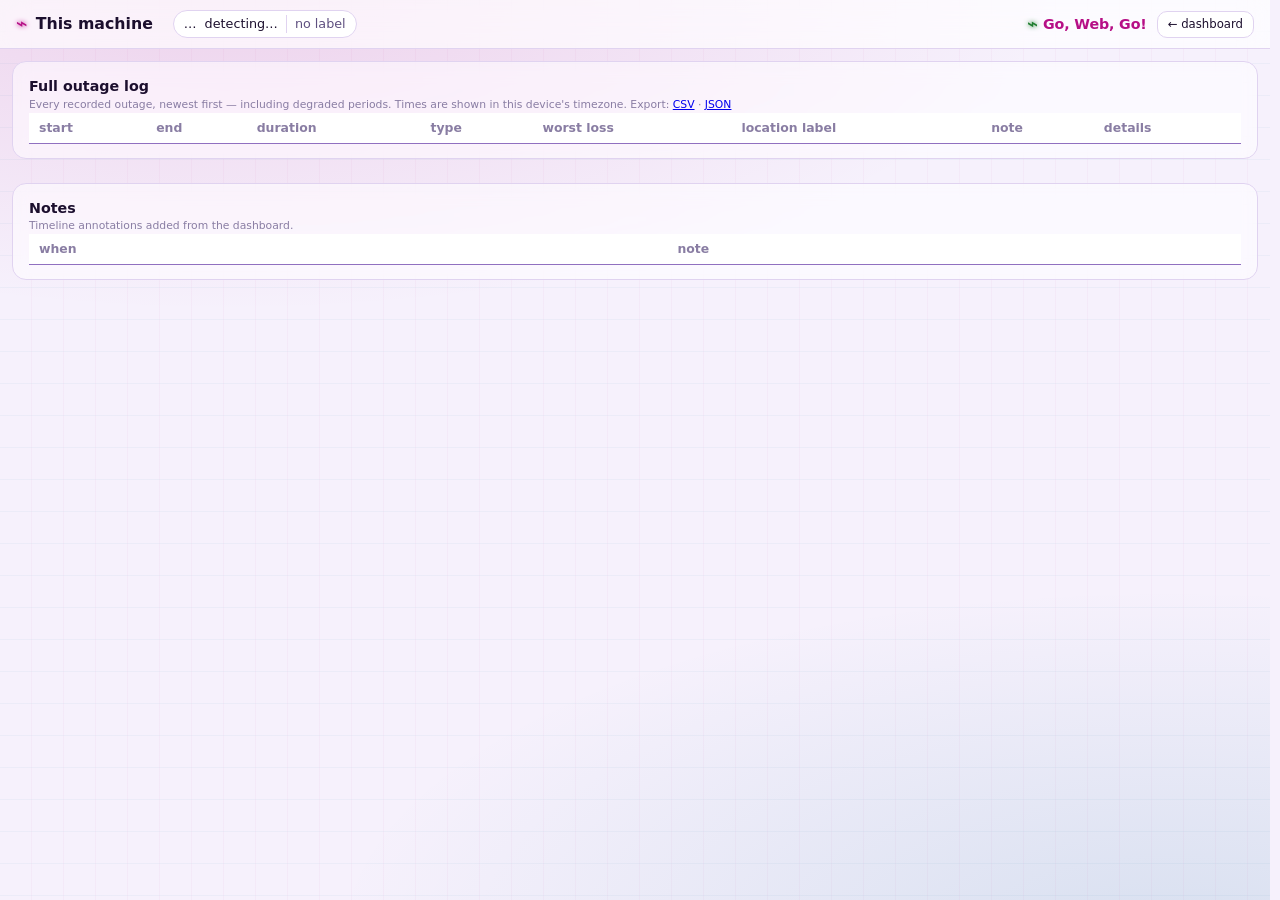
==== commit 4c1371fd: "updated dropdown" ====
--- a/static/logs.html
+++ b/static/logs.html
@@ -8,8 +8,8 @@
 <script src="theme/theme-init.js"></script>
 <link rel="stylesheet" href="theme/theme.css?v=1">
 <link rel="stylesheet" href="theme/effects.css?v=1">
-<link rel="stylesheet" href="theme/bridge.css?v=1">
-<link rel="stylesheet" href="style.css?v=20">
+<link rel="stylesheet" href="theme/bridge.css?v=3">
+<link rel="stylesheet" href="style.css?v=25">
 <style>
   main { max-width: 1720px; }
   .log-head { display: flex; align-items: baseline; gap: 12px;
--- a/static/style.css
+++ b/static/style.css
@@ -26,8 +26,28 @@
 ::-webkit-scrollbar-thumb:hover { background: var(--accent); }
 ::-webkit-scrollbar-corner { background: transparent; }
 
-html { font: 15px/1.45 system-ui, -apple-system, "Segoe UI", sans-serif; }
-body { background: var(--page); color: var(--ink); min-height: 100vh; }
+html { font: 15px/1.45 system-ui, -apple-system, "Segoe UI", sans-serif;
+  scrollbar-gutter: stable; }  /* reserve gutter so locking scroll doesn't shift */
+body {
+  color: var(--ink); min-height: 100vh;
+  /* the theme page + panel colors are nearly identical, so transparency alone
+     reveals nothing. A soft, viewport-fixed accent glow gives the translucent
+     panels something themed to bleed through — the grid pattern is untouched. */
+  background-color: var(--page);
+  background-image:
+    radial-gradient(120% 72% at 18% -5%,
+      color-mix(in srgb, var(--accent-pink) 15%, transparent) 0%, transparent 55%),
+    radial-gradient(120% 72% at 92% 105%,
+      color-mix(in srgb, var(--accent-blue) 13%, transparent) 0%, transparent 55%);
+  background-attachment: fixed;
+  background-repeat: no-repeat;
+}
+/* settings drawer open: lock page scroll so only the drawer scrolls (no
+   double scrollbar); the gutter above keeps the layout from shifting */
+body.drawer-open { overflow: hidden; }
+.drawer-backdrop { position: fixed; inset: 0; z-index: 55;
+  background: rgba(0, 0, 0, 0.5); backdrop-filter: blur(2px); }
+.drawer-backdrop[hidden] { display: none; }
 h1 { font-size: 1.05rem; font-weight: 650; }
 h2 { font-size: 0.95rem; font-weight: 650; }
 h3 { font-size: 0.8rem; font-weight: 600; color: var(--ink-2);
@@ -48,7 +68,11 @@
 /* ------------------------------------------------------------- topbar */
 .topbar {
   display: flex; align-items: center; gap: 12px; flex-wrap: wrap;
-  padding: 10px 16px; background: var(--surface);
+  padding: 10px 16px;
+  /* frosted so the theme backdrop shows through the sticky header */
+  background-color: color-mix(in srgb, var(--surface) 68%, transparent);
+  -webkit-backdrop-filter: blur(14px) saturate(1.15);
+  backdrop-filter: blur(14px) saturate(1.15);
   border-bottom: 1px solid var(--border);
   position: sticky; top: 0; z-index: 40;
   /* arrow cursor over non-interactive header text — links/buttons set
@@ -134,7 +158,13 @@
   color: var(--ink); font-weight: 650; }
 
 .card {
-  background: var(--surface); border: 1px solid var(--border);
+  /* translucent frosted panel: lets each theme's page glow + grid backdrop
+     show through instead of a flat opaque block. The blur keeps text legible
+     over the busy backdrop, so we can go fairly transparent. */
+  background-color: color-mix(in srgb, var(--surface) 55%, transparent);
+  -webkit-backdrop-filter: blur(9px) saturate(1.2);
+  backdrop-filter: blur(9px) saturate(1.2);
+  border: 1px solid var(--border);
   border-radius: 14px; padding: 14px 16px;
 }
 .card-head { display: flex; align-items: baseline; gap: 10px;
@@ -178,7 +208,11 @@
 /* ------------------------------------------------------------- tiles */
 .tiles { display: grid; gap: 12px;
   grid-template-columns: repeat(auto-fit, minmax(160px, 1fr)); }
-.tile { background: var(--surface); border: 1px solid var(--border);
+.tile {
+  background-color: color-mix(in srgb, var(--surface) 55%, transparent);
+  -webkit-backdrop-filter: blur(9px) saturate(1.2);
+  backdrop-filter: blur(9px) saturate(1.2);
+  border: 1px solid var(--border);
   border-radius: 14px; padding: 12px 14px; min-height: 118px;
   display: flex; flex-direction: column; gap: 4px; }
 .tile .big { font-size: 1.7rem; font-weight: 700;
